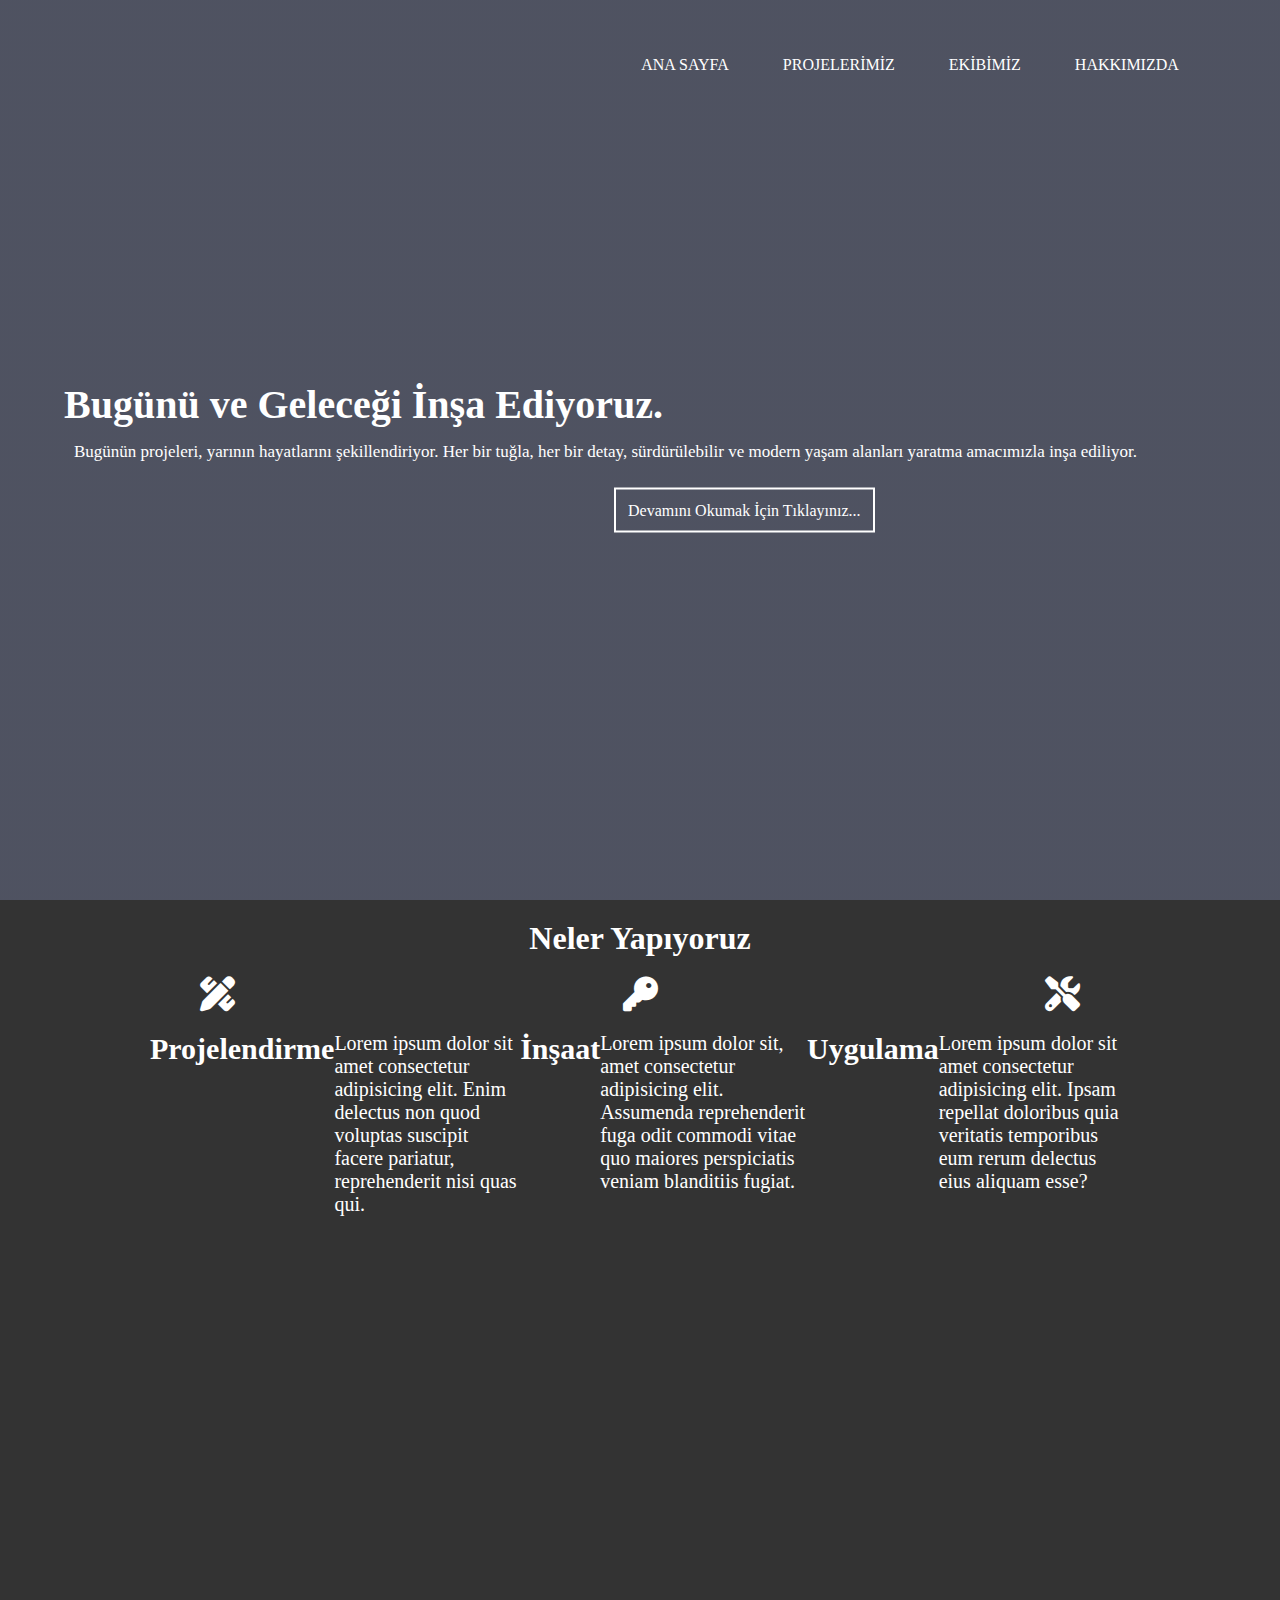
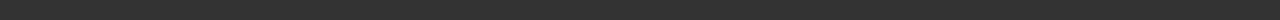
==== index.html @ 2c57b991 "Add files via upload" ====
<!DOCTYPE html>
<html lang="en">

<head>
    <meta charset="UTF-8">
    <meta name="viewport" content="width=device-width, initial-scale=1.0">
    <title>İnşaat Sitesi</title>
    <link rel="stylesheet" href="style3.css">
    <link rel="stylesheet" href="https://cdnjs.cloudflare.com/ajax/libs/font-awesome/6.7.2/css/all.min.css" 
    integrity="sha512-Evv84Mr4kqVGRNSgIGL/F/aIDqQb7xQ2vcrdIwxfjThSH8CSR7PBEakCr51Ck+w+/U6swU2Im1vVX0SVk9ABhg
    ==" crossorigin="anonymous" referrerpolicy="no-referrer" />
</head>

<body>
    <div class="header">
        <div class="navbar">
            <a href="site3.html"><img src="resimler/logo.png" alt=""></a>
            <ul>
                <li><a href="site3.html">ANA SAYFA</a></li>
                <li><a href="">PROJELERİMİZ</a></li>
                <li><a href="">EKİBİMİZ</a></li>
                <li><a href="about.html">HAKKIMIZDA</a></li>
            </ul>
        </div>
        <div class="textbox">
            <h1>Bugünü ve Geleceği İnşa Ediyoruz.</h1>
            <p>Bugünün projeleri, yarının hayatlarını şekillendiriyor. Her bir tuğla, her bir detay, sürdürülebilir ve modern yaşam alanları yaratma amacımızla inşa ediliyor.</p>
            <a href="">Devamını Okumak İçin Tıklayınız...</a>
        </div>
    </div>
    <div class="neler">
        <div class="nelertext">
            <h1>Neler Yapıyoruz</h1>
            <div class="icon">
                <i class="fa-solid fa-pen-ruler"></i>
                <i class="fa-solid fa-key"></i>
                <i class="fa-solid fa-screwdriver-wrench"></i>
            </div>
            <div class="nelerh2">
                <h2 class="h21">Projelendirme</h2>
                <p>Lorem ipsum dolor sit amet consectetur adipisicing elit.
                     Enim delectus non quod voluptas suscipit facere pariatur, 
                     reprehenderit nisi quas qui.</p>
                <h2>İnşaat</h2>
                <p>Lorem ipsum dolor sit, amet consectetur adipisicing elit. Assumenda 
                    reprehenderit fuga odit commodi vitae quo maiores perspiciatis veniam blanditiis fugiat.</p>
                <h2>Uygulama</h2>
                <p>Lorem ipsum dolor sit amet consectetur adipisicing elit. Ipsam repellat 
                    doloribus quia veritatis temporibus eum rerum delectus eius aliquam esse?</p>
            </div>
            
            
        </div>
    </div>
</body>

</html>
---- style3.css ----
* {
    margin: 0;
    padding: 0;
}

.header {
    background-image: linear-gradient(rgba(4, 9, 30, 0.7), rgba(4, 9, 30, 0.7)), url(resimler/arka-plan.png);
    min-height: 100vh;
    width: 100%;
    background-size: cover;
    background-position: center;
    position: relative;
}

.navbar a img {
    width: 150px;
}

.navbar ul li a {
    color: white;
    text-decoration: none;

}

.navbar li {
    display: inline-block;
    padding-right: 50px;
    position: relative;
    list-style-type: none;

}

.navbar {
    padding: 2% 4%;
    justify-content: space-between;
    display: flex;
    text-align: center;
}

.navbar ul {
    padding-top: 30px;
}

.navbar ul li::after {
    content: '';
    background-color: #f44336;
    display: block;
    width: 0%;
    height: 2px;
    margin: auto;
    transition: 0.5s;
}

.navbar ul li:hover::after {
    width: 100%;
}

.textbox {
    color: white;
    position: absolute;
    transform: translate(-50%, -50%);
    top: 50%;
    left: 50%;

    width: 90%;
}

.textbox h1 {
    font-size: 40px;
}

.textbox p {
    font-size: 17px;
    margin: 14px 10px 40px;
}

.textbox a {
    text-decoration: none;
    color: white;
    border: 2px solid white;
    padding: 12px 12px;
    margin-left: 550px;
}

.textbox a:hover {
    background-color: #f44336;
    border: 2px solid #f44336;
    transition: 1s;
}

.neler {
    background-color: #333333;
    width: 100%;
    height: 80vh;
}

.nelertext {
    color: white;
}

.nelertext h1 {
    text-align: center;
    padding-top: 20px;
}

.nelertext .nelerh2{
    justify-content: space-between;
    display: flex;
    margin: 0px 150px;
    font-size: 20px;
}

.nelertext .icon{
    justify-content: space-between;
    display: flex;
    font-size: 35px;
    padding: 20px 200px;
}
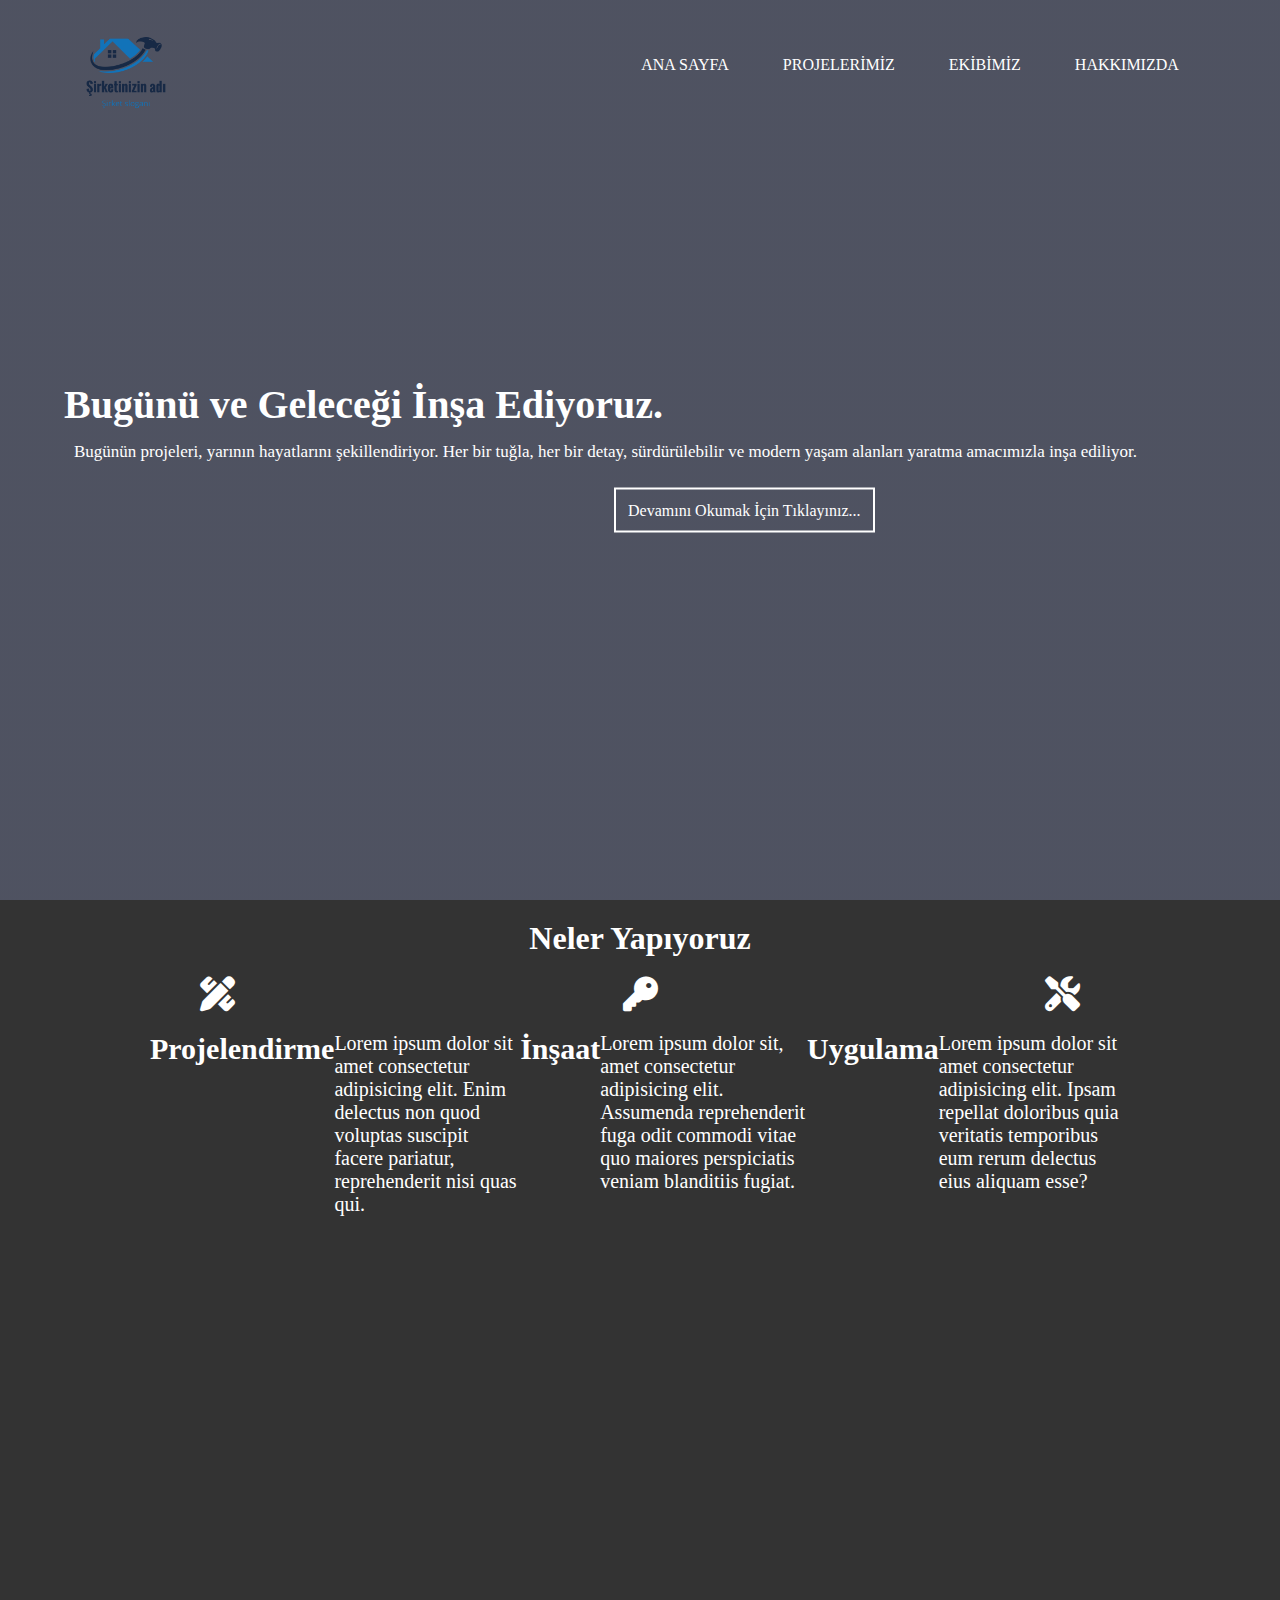
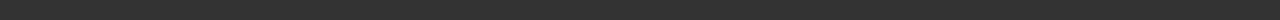
==== commit d37a5b00: "Update index.html" ====
--- a/index.html
+++ b/index.html
@@ -14,7 +14,7 @@
 <body>
     <div class="header">
         <div class="navbar">
-            <a href="site3.html"><img src="resimler/logo.png" alt=""></a>
+            <a href="site3.html"><img src="logo.png" alt=""></a>
             <ul>
                 <li><a href="site3.html">ANA SAYFA</a></li>
                 <li><a href="">PROJELERİMİZ</a></li>
@@ -54,4 +54,4 @@
     </div>
 </body>
 
-</html>+</html>
